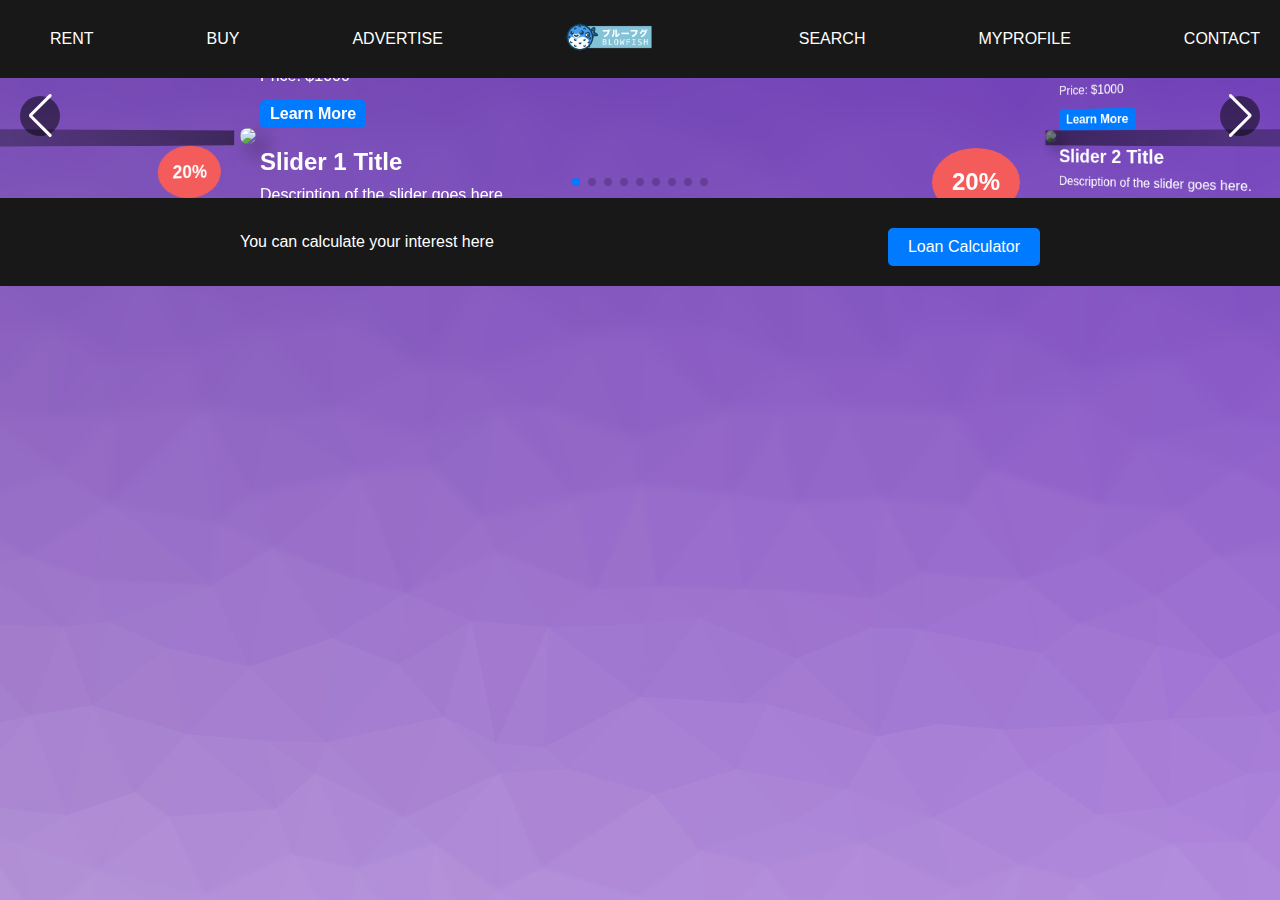
==== index.html @ 5643e167 "First commit 17/08/2023" ====
<!DOCTYPE html>
<html lang="en">
<head>
    <meta charset="UTF-8">
    <meta name="viewport" content="width=device-width, initial-scale=1.0">
    <title>Homepage</title>
    <link rel="stylesheet" href="https://cdn.jsdelivr.net/npm/swiper@10/swiper-bundle.min.css" />
    <link rel="stylesheet" href="style.css">
    <link rel="stylesheet" href="Slider.css">
    <link rel="stylesheet" href="https://cdnjs.cloudflare.com/ajax/libs/font-awesome/6.4.2/css/all.min.css" integrity="sha512-z3gLpd7yknf1YoNbCzqRKc4qyor8gaKU1qmn+CShxbuBusANI9QpRohGBreCFkKxLhei6S9CQXFEbbKuqLg0DA==" crossorigin="anonymous" referrerpolicy="no-referrer" />
</head>
<body>
  <div class="max">
    <header>
        <nav>
        <ul class="nav-bar">
            <input type="checkbox" id="check">
            <div class="logo-ham"><a href="#"><img src="/img/Wireframe Smartphone APPL ATL.png" alt="logo for mobile"></a></div>
            <div class="profile-ham"><a href="#"><img src="/img/Profile.png" alt="profile for mobile"></a></div>
            <div class="menu">
                <li><a href="#">Rent</a></li>
                <li><a href="#">Buy</a></li>
                <li><a href="#">Advertise</a></li>
                <div class="logo"><a href="#"><img src="/img/Wireframe Smartphone APPL ATL.png" alt="logo"></a></div>
                <li><a href="#">Search</a></li>
                <li><a href="#">MyProfile</a></li>
                <li><a href="#">Contact</a></li>
                <label for="check" class="close-menu"><i class="fas fa-xmark"></i></label>
            </div>
            <label for="check" class="open-menu"><i class="fas fa-bars"></i></label>
        </ul>
    </nav>
    </header>
    <div class="swiper mySwiper">
      <div class="swiper-wrapper">
        <div class="swiper-slide">
          <div class="slide-content">
            <div class="top-content">
              <h2>Slider 1 Title</h2>
              <p class="description">Description of the slider goes here.</p>
            </div>
            <img src="https://external-content.duckduckgo.com/iu/?u=https%3A%2F%2Fimages.pexels.com%2Fphotos%2F259600%2Fpexels-photo-259600.jpeg%3Fcs%3Dsrgb%26dl%3Dhouse-path-lawn-259600.jpg%26fm%3Djpg&f=1&nofb=1&ipt=312e7c74102c6457e64c036d2c6bcfee82cb8bde5b6c6cf453a3e6ba2c1cfd1a&ipo=images" />
            <div class="right-content">
              <p class="sale">20%</p>
            </div>
            <div class="bottom-content">
              <p>Address: 123 Main St, City</p>
              <p>Price: $1000</p>
              <a href="#" class="learn-more">Learn More</a>
            </div>
        </div>
        </div>
        <div class="swiper-slide">
          <div class="slide-content">
            <div class="top-content">
              <h2>Slider 2 Title</h2>
              <p class="description">Description of the slider goes here.</p>
            </div>
            <img src="https://external-content.duckduckgo.com/iu/?u=https%3A%2F%2Ftse1.mm.bing.net%2Fth%3Fid%3DOIP._yC174sEBWELImhmt0sS8gHaE2%26pid%3DApi&f=1&ipt=51ead99cac4fe7e62c3ab9b9d7b600f9b5320dde9f2cb71620d62af1041144ef&ipo=images" />
            <div class="right-content">
              <p class="sale">20%</p>
            </div>
            <div class="bottom-content">
              <p>Address: 123 Main St, City</p>
              <p>Price: $1000</p>
              <a href="#" class="learn-more">Learn More</a>
            </div>
        </div>
        </div>
        <div class="swiper-slide">
          <div class="slide-content">
          <div class="top-content">
            <h2>Slider 3 Title</h2>
            <p class="description">Description of the slider goes here.</p>
          </div>
          <img src="https://external-content.duckduckgo.com/iu/?u=https%3A%2F%2Fimages.pexels.com%2Fphotos%2F462358%2Fpexels-photo-462358.jpeg%3Fcs%3Dsrgb%26dl%3Darchitectural-design-architecture-blue-sky-462358.jpg%26fm%3Djpg&f=1&nofb=1&ipt=83fc0fbef6d0a8a3eab332b0d1cae908a87b8581080ac2ecf147860f557ed454&ipo=images" />
          <div class="right-content">
            <p class="sale">20%</p>
          </div>
          <div class="bottom-content">
            <p>Address: 123 Main St, City</p>
            <p>Price: $1000</p>
            <a href="#" class="learn-more">Learn More</a>
          </div>
      </div>
        </div>
        <div class="swiper-slide">
          <div class="slide-content">
            <div class="top-content">
              <h2>Slider 4 Title</h2>
              <p class="description">Description of the slider goes here.</p>
            </div>
            <img src="https://external-content.duckduckgo.com/iu/?u=http%3A%2F%2Fclv.h-cdn.co%2Fassets%2F15%2F50%2F1449795583-wenonah.jpg&f=1&nofb=1&ipt=85af74fc4bfaba77127a2bb2133c2d08e91af98c0caf3fff1195423957ba4fc3&ipo=images" />
            <div class="right-content">
              <p class="sale">20%</p>
            </div>
            <div class="bottom-content">
              <p>Address: 123 Main St, City</p>
              <p>Price: $1000</p>
              <a href="#" class="learn-more">Learn More</a>
            </div>
        </div>
        </div>
        <div class="swiper-slide">
          <div class="slide-content">
            <div class="top-content">
              <h2>Slider 5 Title</h2>
              <p class="description">Description of the slider goes here.</p>
            </div>
            <img src="https://external-content.duckduckgo.com/iu/?u=http%3A%2F%2Fwww.luxxu.net%2Fblog%2Fwp-content%2Fuploads%2F2017%2F02%2F20-Incredible-Modern-Houses-Around-the-United-States-5.jpg&f=1&nofb=1&ipt=18ec8129f973964536cac181e5d6c5612820265550007874b1f75f37f515ae47&ipo=images" />
            <div class="right-content">
              <p class="sale">20%</p>
            </div>
            <div class="bottom-content">
              <p>Address: 123 Main St, City</p>
              <p>Price: $1000</p>
              <a href="#" class="learn-more">Learn More</a>
            </div>
        </div>
        </div>
        <div class="swiper-slide">
          <div class="slide-content">
            <div class="top-content">
              <h2>Slider 6 Title</h2>
              <p class="description">Description of the slider goes here.</p>
            </div>
            <img src="https://external-content.duckduckgo.com/iu/?u=https%3A%2F%2Fluxuryviewer.com%2Fwp-content%2Fuploads%2F2021%2F01%2Fshutterstock_349464740-2048x1362.jpg&f=1&nofb=1&ipt=d18cbb2b39789d5c234e40a9c3a404b3dc7063d48408c8c7889e2c39a91f6dc2&ipo=images" />
            <div class="right-content">
              <p class="sale">20%</p>
            </div>
            <div class="bottom-content">
              <p>Address: 123 Main St, City</p>
              <p>Price: $1000</p>
              <a href="#" class="learn-more">Learn More</a>
            </div>
        </div>
        </div>
        <div class="swiper-slide">
          <div class="slide-content">
            <div class="top-content">
              <h2>Slider 7 Title</h2>
              <p class="description">Description of the slider goes here.</p>
            </div>
            <img src="https://external-content.duckduckgo.com/iu/?u=https%3A%2F%2Fget.pxhere.com%2Fphoto%2Flawn-villa-mansion-house-building-home-suburb-cottage-facade-property-exterior-luxury-farmhouse-estate-neighbourhood-manor-house-real-estate-rural-area-stately-home-residential-area-542561.jpg&f=1&nofb=1&ipt=3d145438c35873ba4d7f786017d8368d323112e11ca6a3d5287fb9a489935da0&ipo=images" />
            <div class="right-content">
              <p class="sale">20%</p>
            </div>
            <div class="bottom-content">
              <p>Address: 123 Main St, City</p>
              <p>Price: $1000</p>
              <a href="#" class="learn-more">Learn More</a>
            </div>
        </div>
        </div>
        <div class="swiper-slide">
          <div class="slide-content">
            <div class="top-content">
              <h2>Slider 8 Title</h2>
              <p class="description">Description of the slider goes here.</p>
            </div>
            <img src="https://external-content.duckduckgo.com/iu/?u=https%3A%2F%2Fc.wallhere.com%2Fphotos%2F20%2Fda%2Furban_house-14921.jpg!d&f=1&nofb=1&ipt=960d8a96851b589f4673a028ebcdffdc76b3672bf7ea8a3b15d1f2250330bce4&ipo=images" />
            <div class="right-content">
              <p class="sale">20%</p>
            </div>
            <div class="bottom-content">
              <p>Address: 123 Main St, City</p>
              <p>Price: $1000</p>
              <a href="#" class="learn-more">Learn More</a>
            </div>
        </div>
        </div>
        <div class="swiper-slide">
          <div class="slide-content">
            <div class="top-content">
              <h2>Slider 9 Title</h2>
              <p class="description">Description of the slider goes here.</p>
            </div>
            <img src="https://external-content.duckduckgo.com/iu/?u=https%3A%2F%2Farchzine.net%2Fwp-content%2Fuploads%2F2017%2F08%2FBeautiful-House-Wallpapers-5.jpg&f=1&nofb=1&ipt=3e14f52829f7d43fc7e70beba7ffd7edb6b9151cefbdfb1d425de66694f3dd67&ipo=images" />
            <div class="right-content">
              <p class="sale">20%</p>
            </div>
            <div class="bottom-content">
              <p>Address: 123 Main St, City</p>
              <p class="price">Price: $1000</p>
              <a href="#" class="learn-more">Learn More</a>
            </div>
        </div>
        </div>
      </div>
      <div class="swiper-pagination"></div>
      <div class="swiper-button-next"></div>
      <div class="swiper-button-prev"></div>
    </div>
    <footer>
      <div class="footer-content">
          <p>You can calculate your interest here</p>
          <button class="loan-calculator">Loan Calculator</button>
      </div>
    </div>
  </footer>
    <!--Javascript-->
    <script src="https://cdn.jsdelivr.net/npm/swiper@10/swiper-bundle.min.js"></script>
    <script>
      var swiper = new Swiper(".mySwiper", {
        loop: true,
        navigation: {
          nextEl: ".swiper-button-next",
          prevEl: ".swiper-button-prev",
        },
        effect: "coverflow",
        grabCursor: true,
        centeredSlides: true,
        slidesPerView: "auto",
        coverflowEffect: {
          rotate: 50,
          stretch: 0,
          depth: 100,
          modifier: 1,
          slideShadows: true,
        },
        pagination: {
          el: ".swiper-pagination",
        },
        autoplay: {
          delay: 8000,
          disableOnInteraction: false,
        },
      });
    
      swiper.el.addEventListener("mouseenter", function () {
        swiper.autoplay.stop();
      });
    
      swiper.el.addEventListener("mouseleave", function () {
        swiper.autoplay.start();
      });
    </script>
</body>
</html>
---- style.css ----
*{
    box-sizing: border-box;
    border: 0;
    margin: 0;
    padding: 0;
}
body {
    font-family:Arial, Helvetica, sans-serif;
    --color1: #FFF;
    --color2: #181818;
    position: relative;
    justify-content: center;
    align-items:center;
    min-height: 100vh;
    background-image: url(/img/bg.jpg); /* Add your image URL */
}

.max{
    height: 100vh;
}

.nav-bar {
    width: 100%;
    display: flex;
    justify-content: space-between;
    align-items: center;
    list-style: none;
    position: relative;
    background-color: var(--color2);
    padding: 12px 20px;
}
.logo img {
    width: 100px;
    margin: 0px 30px;
}
.logo-ham {
    display: none;
    text-align: center;
    position: absolute;
    top: 50%;
    left: 50%;
    transform: translate(-50%, -50%);
}
.logo-ham img {
    width: 40px;
    margin: 0px 0px;

}
.profile-ham {
    display: none;
    text-align: end;
    position: absolute;
    top: 50%;
    right: 20px;
    transform: translate(-50%, -50%);
}
.profile-ham img {
    width: 40px;
    margin: 0px 0px;

}
.menu { display: flex;
    align-items: center;
    justify-content: space-between;
    flex: 1;
}
.menu li {
    padding-left: 30px;
    text-align: center;
}
.menu li a {
    display: inline-block;
    text-decoration: none;
    color: var(--color1);
    text-align: center;
    transition: 0.15s ease-in-out;
    position: relative;
    text-transform: uppercase;
}
.menu li a::after {
    content: "";
    position: absolute;
    bottom: 0;
    left: 0;
    width: 0%;
    height: 1px;
    background-color: var(--color1);
    transition: width 0.5s ease-in-out;
}
.menu li a:hover:after {width: 100%;}
.open-menu , .close-menu {
    position: absolute;
    color: var(--color1);
    cursor: pointer;
    font-size: 1.5rem;
    display: none;
}
.open-menu {
    top: 50%;
    left: 20px;
    transform: translateY(-50%);
}
.close-menu {
    top: 20px;
    left: 20px;
}
#check {
    display: none;
}

/* Footer */
footer {
    position: relative;
    background-color: #181818;
    color: white;
    padding: 20px;
    text-align: center;
}

.footer-content {
    width: 100%;
    display: flex;
    justify-content: space-between;
    align-items: center;
    list-style: none;
    position: relative;

    display: flex;
    flex-direction: row;
    max-width: 800px;
    margin: 0 auto;
}

.loan-calculator {
    background-color: #007bff;
    color: white;
    border: none;
    padding: 10px 20px;
    border-radius: 5px;
    font-size: 16px;
    cursor: pointer;
    margin-top: 10px;
}

@media(max-width: 768px){
    .menu {
        flex-direction: column;
        align-items: center;
        justify-content: center;
        width: 100%;
        height: 100vh;
        position: fixed;
        top: 0;
        right: -100%;
        z-index: 1000;
        background-color: var(--color2);
        transform: all 0.2s ease-in-out;
    }
    .menu li {
        margin-top: 20px;
    }
    .menu li a {
        padding: 5px 10px;
    }
    .open-menu , .close-menu {
        display: block;
    }
    #check:checked ~ .menu {
        right: 0;
    }
    .nav-bar {
        padding: 0px;
        height: 50px;
    }
    .logo {
        display: none;
    }
    .logo-ham {
        display: block;
    }
    .logo-ham img {
        width: 100px;
    }
    .profile-ham {
        display: block;
    }
    .footer-content {
        flex-direction: column;
    }
}
---- Slider.css ----
.swiper {
  width: 100%;
  padding-top: 50px;
  padding-bottom: 50px;
}

.swiper-slide {
  display: inline-block;
  background-position: center;
  background-size: cover;
  max-width: 800px;
  max-height: 100vh;
}

.swiper-slide img {
  height: 90vh;
  max-width: 800px;
  border-radius: 1rem;
  box-shadow: 10px 10px 20px rgba(0, 0, 0, 0.5);
}

.slide-content {
  position: relative;
  color: white;
}

.top-content {
  position: absolute;
  top: 20px;
  left: 20px;
}

.top-content h2 {
  font-size: 1.5rem;
  margin: 0;
}

.description {
  font-size: 1rem;
  margin-top: 10px;
}

.right-content {
  position: absolute;
  top: 20px;
  right: 20px;
}

.sale {
  background-color: #f45b5b;
  padding: 20px;
  border-radius: 80%;
  font-size: 1.5rem;
  font-weight: bold;
}

.bottom-content {
  position: absolute;
  bottom: 20px;
  left: 20px;
}

.bottom-content p {
  font-size: 1rem;
  margin: 5px 0;
}

.learn-more {
  display: inline-block;
  background-color: #007bff;
  color: white;
  padding: 5px 10px;
  border-radius: 5px;
  text-decoration: none;
  font-weight: bold;
  margin-top: 10px;
}

/* Swiper navigation arrows */
.swiper-button-next,
.swiper-button-prev {
  position: absolute;
  top: 50%;
  transform: translateY(-50%);
  width: 40px;
  height: 40px;
  background-color: rgba(0, 0, 0, 0.5);
  color: white;
  font-size: 24px;
  display: flex;
  align-items: center;
  justify-content: center;
  cursor: pointer;
  border-radius: 50%;
  z-index: 10;
}

.swiper-button-next {
  right: 20px;
}

.swiper-button-prev {
  left: 20px;
}
@media(max-width: 768px){
  .swiper {
    padding: 10px;
    margin: 0;
  }
  .swiper-slide {
    width: 100%;
    height: 100%;
  }
  .swiper-slide img {
    max-height: 90vh;
    max-width: 100%;
  }
}
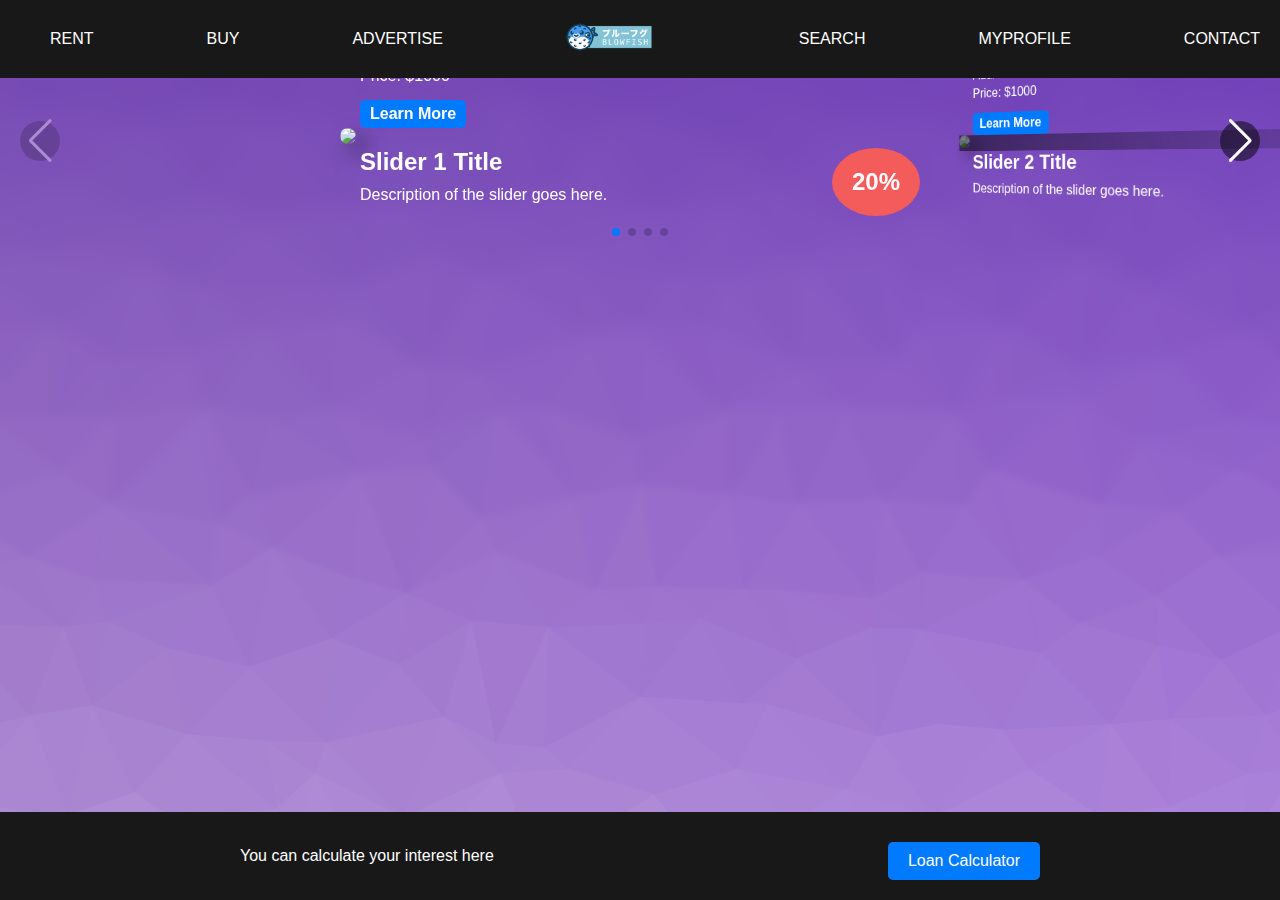
==== commit 05aa5916: "18/08/2023" ====
--- a/index.html
+++ b/index.html
@@ -1,16 +1,19 @@
 <!DOCTYPE html>
 <html lang="en">
 <head>
+  <!-- Meta tags and title -->
     <meta charset="UTF-8">
     <meta name="viewport" content="width=device-width, initial-scale=1.0">
     <title>Homepage</title>
+    <link rel="icon" href="/img/Wireframe Smartphone APPL ATL.png" type="image/x-icon">
+    <!-- External stylesheets -->
     <link rel="stylesheet" href="https://cdn.jsdelivr.net/npm/swiper@10/swiper-bundle.min.css" />
     <link rel="stylesheet" href="style.css">
     <link rel="stylesheet" href="Slider.css">
     <link rel="stylesheet" href="https://cdnjs.cloudflare.com/ajax/libs/font-awesome/6.4.2/css/all.min.css" integrity="sha512-z3gLpd7yknf1YoNbCzqRKc4qyor8gaKU1qmn+CShxbuBusANI9QpRohGBreCFkKxLhei6S9CQXFEbbKuqLg0DA==" crossorigin="anonymous" referrerpolicy="no-referrer" />
 </head>
 <body>
-  <div class="max">
+<!-- Header with navigation menu -->
     <header>
         <nav>
         <ul class="nav-bar">
@@ -31,8 +34,10 @@
         </ul>
     </nav>
     </header>
+    <!-- Swiper slider -->
     <div class="swiper mySwiper">
       <div class="swiper-wrapper">
+        <!-- Slider 1 -->
         <div class="swiper-slide">
           <div class="slide-content">
             <div class="top-content">
@@ -50,6 +55,7 @@
             </div>
         </div>
         </div>
+        <!-- Slider 2 -->
         <div class="swiper-slide">
           <div class="slide-content">
             <div class="top-content">
@@ -67,6 +73,7 @@
             </div>
         </div>
         </div>
+        <!-- Slider 2 -->
         <div class="swiper-slide">
           <div class="slide-content">
           <div class="top-content">
@@ -84,6 +91,7 @@
           </div>
       </div>
         </div>
+        <!-- Slider 4 -->
         <div class="swiper-slide">
           <div class="slide-content">
             <div class="top-content">
@@ -101,139 +109,22 @@
             </div>
         </div>
         </div>
-        <div class="swiper-slide">
-          <div class="slide-content">
-            <div class="top-content">
-              <h2>Slider 5 Title</h2>
-              <p class="description">Description of the slider goes here.</p>
-            </div>
-            <img src="https://external-content.duckduckgo.com/iu/?u=http%3A%2F%2Fwww.luxxu.net%2Fblog%2Fwp-content%2Fuploads%2F2017%2F02%2F20-Incredible-Modern-Houses-Around-the-United-States-5.jpg&f=1&nofb=1&ipt=18ec8129f973964536cac181e5d6c5612820265550007874b1f75f37f515ae47&ipo=images" />
-            <div class="right-content">
-              <p class="sale">20%</p>
-            </div>
-            <div class="bottom-content">
-              <p>Address: 123 Main St, City</p>
-              <p>Price: $1000</p>
-              <a href="#" class="learn-more">Learn More</a>
-            </div>
-        </div>
-        </div>
-        <div class="swiper-slide">
-          <div class="slide-content">
-            <div class="top-content">
-              <h2>Slider 6 Title</h2>
-              <p class="description">Description of the slider goes here.</p>
-            </div>
-            <img src="https://external-content.duckduckgo.com/iu/?u=https%3A%2F%2Fluxuryviewer.com%2Fwp-content%2Fuploads%2F2021%2F01%2Fshutterstock_349464740-2048x1362.jpg&f=1&nofb=1&ipt=d18cbb2b39789d5c234e40a9c3a404b3dc7063d48408c8c7889e2c39a91f6dc2&ipo=images" />
-            <div class="right-content">
-              <p class="sale">20%</p>
-            </div>
-            <div class="bottom-content">
-              <p>Address: 123 Main St, City</p>
-              <p>Price: $1000</p>
-              <a href="#" class="learn-more">Learn More</a>
-            </div>
-        </div>
-        </div>
-        <div class="swiper-slide">
-          <div class="slide-content">
-            <div class="top-content">
-              <h2>Slider 7 Title</h2>
-              <p class="description">Description of the slider goes here.</p>
-            </div>
-            <img src="https://external-content.duckduckgo.com/iu/?u=https%3A%2F%2Fget.pxhere.com%2Fphoto%2Flawn-villa-mansion-house-building-home-suburb-cottage-facade-property-exterior-luxury-farmhouse-estate-neighbourhood-manor-house-real-estate-rural-area-stately-home-residential-area-542561.jpg&f=1&nofb=1&ipt=3d145438c35873ba4d7f786017d8368d323112e11ca6a3d5287fb9a489935da0&ipo=images" />
-            <div class="right-content">
-              <p class="sale">20%</p>
-            </div>
-            <div class="bottom-content">
-              <p>Address: 123 Main St, City</p>
-              <p>Price: $1000</p>
-              <a href="#" class="learn-more">Learn More</a>
-            </div>
-        </div>
-        </div>
-        <div class="swiper-slide">
-          <div class="slide-content">
-            <div class="top-content">
-              <h2>Slider 8 Title</h2>
-              <p class="description">Description of the slider goes here.</p>
-            </div>
-            <img src="https://external-content.duckduckgo.com/iu/?u=https%3A%2F%2Fc.wallhere.com%2Fphotos%2F20%2Fda%2Furban_house-14921.jpg!d&f=1&nofb=1&ipt=960d8a96851b589f4673a028ebcdffdc76b3672bf7ea8a3b15d1f2250330bce4&ipo=images" />
-            <div class="right-content">
-              <p class="sale">20%</p>
-            </div>
-            <div class="bottom-content">
-              <p>Address: 123 Main St, City</p>
-              <p>Price: $1000</p>
-              <a href="#" class="learn-more">Learn More</a>
-            </div>
-        </div>
-        </div>
-        <div class="swiper-slide">
-          <div class="slide-content">
-            <div class="top-content">
-              <h2>Slider 9 Title</h2>
-              <p class="description">Description of the slider goes here.</p>
-            </div>
-            <img src="https://external-content.duckduckgo.com/iu/?u=https%3A%2F%2Farchzine.net%2Fwp-content%2Fuploads%2F2017%2F08%2FBeautiful-House-Wallpapers-5.jpg&f=1&nofb=1&ipt=3e14f52829f7d43fc7e70beba7ffd7edb6b9151cefbdfb1d425de66694f3dd67&ipo=images" />
-            <div class="right-content">
-              <p class="sale">20%</p>
-            </div>
-            <div class="bottom-content">
-              <p>Address: 123 Main St, City</p>
-              <p class="price">Price: $1000</p>
-              <a href="#" class="learn-more">Learn More</a>
-            </div>
-        </div>
-        </div>
       </div>
+      <!-- Other slider items... -->
       <div class="swiper-pagination"></div>
       <div class="swiper-button-next"></div>
       <div class="swiper-button-prev"></div>
     </div>
+<!-- Footer -->
     <footer>
       <div class="footer-content">
           <p>You can calculate your interest here</p>
-          <button class="loan-calculator">Loan Calculator</button>
+          <a href="calc.html" target="_blank" class="loan-calculator">Loan Calculator</a>
       </div>
-    </div>
+
   </footer>
-    <!--Javascript-->
+    <!-- Javascript dependencies -->
     <script src="https://cdn.jsdelivr.net/npm/swiper@10/swiper-bundle.min.js"></script>
-    <script>
-      var swiper = new Swiper(".mySwiper", {
-        loop: true,
-        navigation: {
-          nextEl: ".swiper-button-next",
-          prevEl: ".swiper-button-prev",
-        },
-        effect: "coverflow",
-        grabCursor: true,
-        centeredSlides: true,
-        slidesPerView: "auto",
-        coverflowEffect: {
-          rotate: 50,
-          stretch: 0,
-          depth: 100,
-          modifier: 1,
-          slideShadows: true,
-        },
-        pagination: {
-          el: ".swiper-pagination",
-        },
-        autoplay: {
-          delay: 8000,
-          disableOnInteraction: false,
-        },
-      });
-    
-      swiper.el.addEventListener("mouseenter", function () {
-        swiper.autoplay.stop();
-      });
-    
-      swiper.el.addEventListener("mouseleave", function () {
-        swiper.autoplay.start();
-      });
-    </script>
+    <script src="main.js"></script>
 </body>
-</html>+</html>
--- a/style.css
+++ b/style.css
@@ -1,190 +1,227 @@
+/* Global reset */
 *{
-    box-sizing: border-box;
-    border: 0;
-    margin: 0;
-    padding: 0;
-}
+  box-sizing: border-box;
+  border: 0;
+  margin: 0;
+  padding: 0;
+}
+
+/* Root variables */
+:root {
+  --contentHeight: 300px;
+  --footerHeight: 80px;
+}
+
+/* Body */
 body {
-    font-family:Arial, Helvetica, sans-serif;
-    --color1: #FFF;
-    --color2: #181818;
-    position: relative;
-    justify-content: center;
-    align-items:center;
-    min-height: 100vh;
-    background-image: url(/img/bg.jpg); /* Add your image URL */
-}
-
-.max{
-    height: 100vh;
+  font-family:Arial, Helvetica, sans-serif;
+  --color1: #FFF;
+  --color2: #181818;
+  position: relative;
+  justify-content: center;
+  align-items:center;
+  min-height: 100vh;
+  background-image: url(/img/bg.jpg); /* Add your image URL */
 }
 
 .nav-bar {
-    width: 100%;
-    display: flex;
-    justify-content: space-between;
-    align-items: center;
-    list-style: none;
-    position: relative;
-    background-color: var(--color2);
-    padding: 12px 20px;
+  width: 100%;
+  display: flex;
+  justify-content: space-between;
+  align-items: center;
+  list-style: none;
+  position: relative;
+  background-color: var(--color2);
+  padding: 12px 20px;
 }
 .logo img {
-    width: 100px;
-    margin: 0px 30px;
+  width: 100px;
+  margin: 0px 30px;
 }
 .logo-ham {
-    display: none;
-    text-align: center;
-    position: absolute;
-    top: 50%;
-    left: 50%;
-    transform: translate(-50%, -50%);
+  display: none;
+  text-align: center;
+  position: absolute;
+  top: 50%;
+  left: 50%;
+  transform: translate(-50%, -50%);
 }
 .logo-ham img {
-    width: 40px;
-    margin: 0px 0px;
+  width: 40px;
+  margin: 0px 0px;
 
 }
 .profile-ham {
-    display: none;
-    text-align: end;
-    position: absolute;
-    top: 50%;
-    right: 20px;
-    transform: translate(-50%, -50%);
+  display: none;
+  text-align: end;
+  position: absolute;
+  top: 50%;
+  right: 20px;
+  transform: translate(-50%, -50%);
 }
 .profile-ham img {
-    width: 40px;
-    margin: 0px 0px;
+  width: 40px;
+  margin: 0px 0px;
 
 }
 .menu { display: flex;
-    align-items: center;
-    justify-content: space-between;
-    flex: 1;
+  align-items: center;
+  justify-content: space-between;
+  flex: 1;
 }
 .menu li {
-    padding-left: 30px;
-    text-align: center;
+  padding-left: 30px;
+  text-align: center;
 }
 .menu li a {
-    display: inline-block;
-    text-decoration: none;
-    color: var(--color1);
-    text-align: center;
-    transition: 0.15s ease-in-out;
-    position: relative;
-    text-transform: uppercase;
+  display: inline-block;
+  text-decoration: none;
+  color: var(--color1);
+  text-align: center;
+  transition: 0.15s ease-in-out;
+  position: relative;
+  text-transform: uppercase;
 }
 .menu li a::after {
-    content: "";
+  content: "";
+  position: absolute;
+  bottom: 0;
+  left: 0;
+  width: 0%;
+  height: 1px;
+  background-color: var(--color1);
+  transition: width 0.5s ease-in-out;
+}
+.menu li a:hover:after {width: 100%;}
+.open-menu , .close-menu {
+  position: absolute;
+  color: var(--color1);
+  cursor: pointer;
+  font-size: 1.5rem;
+  display: none;
+}
+.open-menu {
+  top: 50%;
+  left: 20px;
+  transform: translateY(-50%);
+}
+.close-menu {
+  top: 20px;
+  left: 20px;
+}
+#check {
+  display: none;
+}
+
+/* Footer */
+footer {
+  position: absolute;
+  bottom: 0px;
+  width: 100%;
+  background-color: #181818;
+  color: white;
+  padding: 20px;
+  text-align: center;
+  z-index: 1000;
+}
+
+.footer-content {
+  width: 100%;
+  display: flex;
+  justify-content: space-between;
+  align-items: center;
+  list-style: none;
+  position: relative;
+
+  display: flex;
+  flex-direction: row;
+  max-width: 800px;
+  margin: 0 auto;
+}
+
+.loan-calculator {
+  text-decoration: none;
+  background-color: #007bff;
+  color: white;
+  border: none;
+  padding: 10px 20px;
+  border-radius: 5px;
+  font-size: 16px;
+  cursor: pointer;
+  margin-top: 10px;
+}
+
+/* Media queries for mobile view */
+@media(max-width: 768px){
+    /* Menu styles */
+  .menu {
+      flex-direction: column;
+      align-items: center;
+      justify-content: center;
+      width: 100%;
+      height: 100vh;
+      position: fixed;
+      top: 0;
+      right: -100%;
+      z-index: 1000;
+      background-color: var(--color2);
+      transform: all 0.2s ease-in-out;
+  }
+  /* Menu list item styles */
+  .menu li {
+      margin-top: 20px;
+  }
+   /* Menu link styles */
+  .menu li a {
+      padding: 5px 10px;
+  }
+  /* Menu button styles */
+  .open-menu , .close-menu {
+      display: block;
+  }
+  /* Menu animation styles */
+  #check:checked ~ .menu {
+      right: 0;
+  }
+    /* Navigation bar height adjustment */
+  .nav-bar {
+      padding: 0px;
+      height: 50px;
+  }
+   /* Logo display */
+  .logo {
+      display: none;
+  }
+   /* Logo-ham and profile-ham styles */
+  .logo-ham {
+      display: block;
+  }
+  .logo-ham img {
+      width: 100px;
+  }
+  .profile-ham {
+      display: block;
+  }
+   /* Footer content alignment */
+  .footer-content {
+      flex-direction: column;
+  }
+   /* Adjust footer position for different heights */
+  footer {
     position: absolute;
     bottom: 0;
-    left: 0;
-    width: 0%;
-    height: 1px;
-    background-color: var(--color1);
-    transition: width 0.5s ease-in-out;
-}
-.menu li a:hover:after {width: 100%;}
-.open-menu , .close-menu {
-    position: absolute;
-    color: var(--color1);
-    cursor: pointer;
-    font-size: 1.5rem;
-    display: none;
-}
-.open-menu {
-    top: 50%;
-    left: 20px;
-    transform: translateY(-50%);
-}
-.close-menu {
-    top: 20px;
-    left: 20px;
-}
-#check {
-    display: none;
-}
-
-/* Footer */
-footer {
-    position: relative;
-    background-color: #181818;
-    color: white;
-    padding: 20px;
-    text-align: center;
-}
-
-.footer-content {
-    width: 100%;
-    display: flex;
-    justify-content: space-between;
-    align-items: center;
-    list-style: none;
-    position: relative;
-
-    display: flex;
-    flex-direction: row;
-    max-width: 800px;
-    margin: 0 auto;
-}
-
-.loan-calculator {
-    background-color: #007bff;
-    color: white;
-    border: none;
-    padding: 10px 20px;
-    border-radius: 5px;
-    font-size: 16px;
-    cursor: pointer;
-    margin-top: 10px;
-}
-
-@media(max-width: 768px){
-    .menu {
-        flex-direction: column;
-        align-items: center;
-        justify-content: center;
-        width: 100%;
-        height: 100vh;
-        position: fixed;
-        top: 0;
-        right: -100%;
-        z-index: 1000;
-        background-color: var(--color2);
-        transform: all 0.2s ease-in-out;
+  }
+  @media (min-height: 900px) {
+    footer {
+      position: absolute;
+      width: 100%;
     }
-    .menu li {
-        margin-top: 20px;
+  }
+  @media (max-height: 850px) {
+    footer {
+      padding-top: 50px;
+      position: relative;
+      width: 100%;
     }
-    .menu li a {
-        padding: 5px 10px;
-    }
-    .open-menu , .close-menu {
-        display: block;
-    }
-    #check:checked ~ .menu {
-        right: 0;
-    }
-    .nav-bar {
-        padding: 0px;
-        height: 50px;
-    }
-    .logo {
-        display: none;
-    }
-    .logo-ham {
-        display: block;
-    }
-    .logo-ham img {
-        width: 100px;
-    }
-    .profile-ham {
-        display: block;
-    }
-    .footer-content {
-        flex-direction: column;
-    }
-}+  }
+}
--- a/Slider.css
+++ b/Slider.css
@@ -1,52 +1,72 @@
+/* Swiper container */
 .swiper {
+  /* Container positioning and layout */
+  position: relative;
   width: 100%;
+  display: flex;
+  flex-direction: column;
+  align-items: center;
+  justify-content: center;
   padding-top: 50px;
-  padding-bottom: 50px;
+  padding-bottom: 100px;
+  height: auto;
+  margin-bottom: 50px;
 }
 
+/* Swiper slide */
 .swiper-slide {
+  /* Slide positioning and layout */
+  align-items: center;
+  justify-content: center;
   display: inline-block;
   background-position: center;
   background-size: cover;
-  max-width: 800px;
-  max-height: 100vh;
+  max-width: 600px;
+  max-height: auto;
 }
 
 .swiper-slide img {
-  height: 90vh;
-  max-width: 800px;
+  /* Image properties */
+  height: 600px;
+  max-width: 600px;
   border-radius: 1rem;
   box-shadow: 10px 10px 20px rgba(0, 0, 0, 0.5);
 }
-
+/* Slide content */
 .slide-content {
+  /* Content positioning and styling */
   position: relative;
   color: white;
 }
 
 .top-content {
+  /* Top content positioning */
   position: absolute;
   top: 20px;
   left: 20px;
 }
 
 .top-content h2 {
+  /* Heading styling */
   font-size: 1.5rem;
   margin: 0;
 }
 
 .description {
+  /* Description styling */
   font-size: 1rem;
   margin-top: 10px;
 }
 
 .right-content {
+   /* Right content positioning */
   position: absolute;
   top: 20px;
   right: 20px;
 }
 
 .sale {
+   /* Sale badge styling */
   background-color: #f45b5b;
   padding: 20px;
   border-radius: 80%;
@@ -55,17 +75,20 @@
 }
 
 .bottom-content {
+  /* Bottom content positioning */
   position: absolute;
   bottom: 20px;
   left: 20px;
 }
 
 .bottom-content p {
+  /* Paragraph styling */
   font-size: 1rem;
   margin: 5px 0;
 }
 
 .learn-more {
+  /* Learn more link styling */
   display: inline-block;
   background-color: #007bff;
   color: white;
@@ -79,6 +102,7 @@
 /* Swiper navigation arrows */
 .swiper-button-next,
 .swiper-button-prev {
+  /* Navigation arrows styling */
   position: absolute;
   top: 50%;
   transform: translateY(-50%);
@@ -92,7 +116,7 @@
   justify-content: center;
   cursor: pointer;
   border-radius: 50%;
-  z-index: 10;
+  z-index: 9999;
 }
 
 .swiper-button-next {
@@ -102,17 +126,21 @@
 .swiper-button-prev {
   left: 20px;
 }
+/* Media query for mobile view */
 @media(max-width: 768px){
   .swiper {
-    padding: 10px;
+    /* Container padding and margin adjustments */
+    padding: 25px;
     margin: 0;
   }
   .swiper-slide {
+    /* Slide adjustments */
     width: 100%;
-    height: 100%;
+    height: auto;
   }
   .swiper-slide img {
-    max-height: 90vh;
+    /* Image adjustments */
+    max-height: auto;
     max-width: 100%;
   }
 }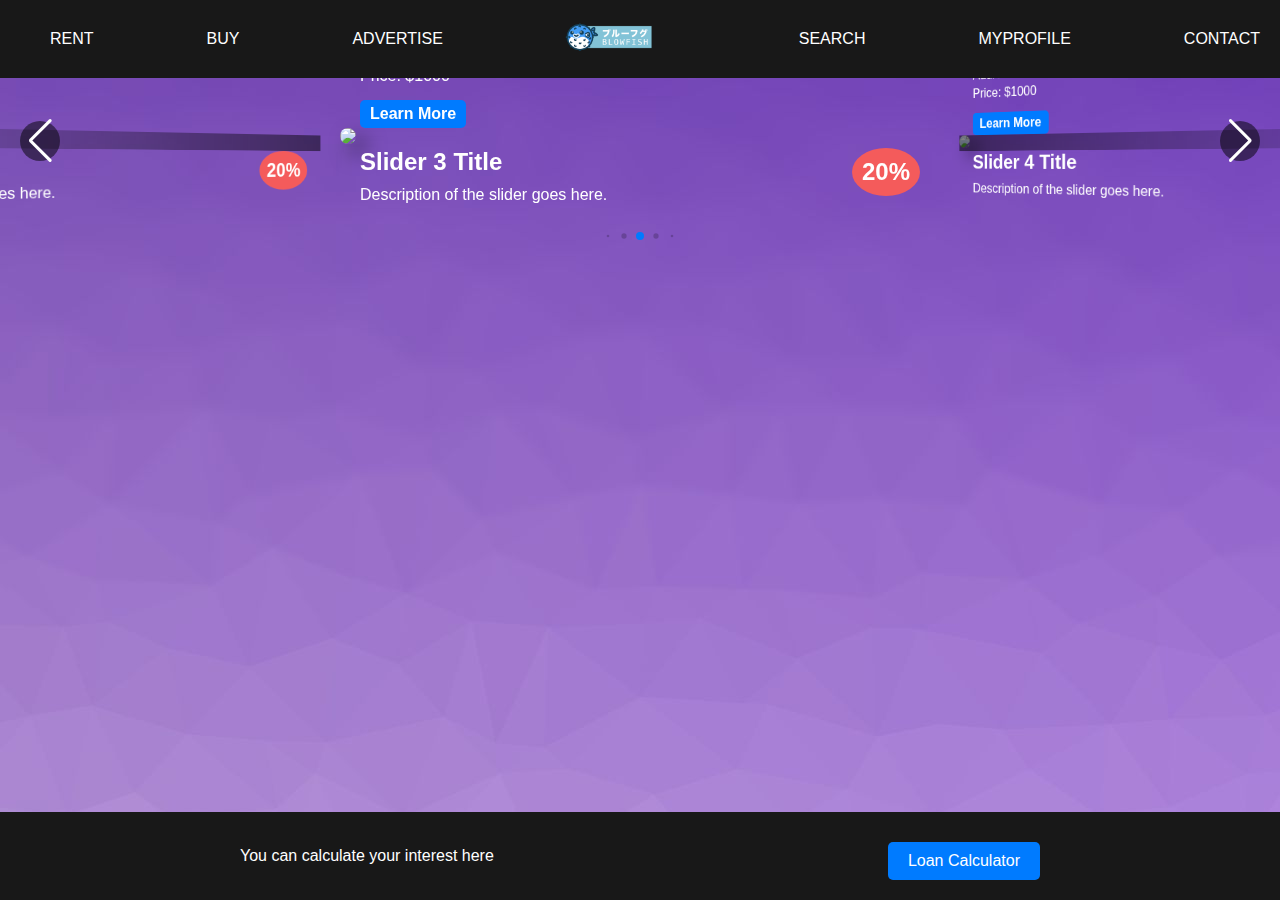
==== commit a37e62ca: "8 slides infinite scroll issue" ====
--- a/index.html
+++ b/index.html
@@ -109,6 +109,78 @@
             </div>
         </div>
         </div>
+                <!-- Slider 1 -->
+                <div class="swiper-slide">
+                  <div class="slide-content">
+                    <div class="top-content">
+                      <h2>Slider 1 Title</h2>
+                      <p class="description">Description of the slider goes here.</p>
+                    </div>
+                    <img src="https://external-content.duckduckgo.com/iu/?u=https%3A%2F%2Fimages.pexels.com%2Fphotos%2F259600%2Fpexels-photo-259600.jpeg%3Fcs%3Dsrgb%26dl%3Dhouse-path-lawn-259600.jpg%26fm%3Djpg&f=1&nofb=1&ipt=312e7c74102c6457e64c036d2c6bcfee82cb8bde5b6c6cf453a3e6ba2c1cfd1a&ipo=images" />
+                    <div class="right-content">
+                      <p class="sale">20%</p>
+                    </div>
+                    <div class="bottom-content">
+                      <p>Address: 123 Main St, City</p>
+                      <p>Price: $1000</p>
+                      <a href="#" class="learn-more">Learn More</a>
+                    </div>
+                </div>
+                </div>
+                <!-- Slider 2 -->
+                <div class="swiper-slide">
+                  <div class="slide-content">
+                    <div class="top-content">
+                      <h2>Slider 2 Title</h2>
+                      <p class="description">Description of the slider goes here.</p>
+                    </div>
+                    <img src="https://external-content.duckduckgo.com/iu/?u=https%3A%2F%2Ftse1.mm.bing.net%2Fth%3Fid%3DOIP._yC174sEBWELImhmt0sS8gHaE2%26pid%3DApi&f=1&ipt=51ead99cac4fe7e62c3ab9b9d7b600f9b5320dde9f2cb71620d62af1041144ef&ipo=images" />
+                    <div class="right-content">
+                      <p class="sale">20%</p>
+                    </div>
+                    <div class="bottom-content">
+                      <p>Address: 123 Main St, City</p>
+                      <p>Price: $1000</p>
+                      <a href="#" class="learn-more">Learn More</a>
+                    </div>
+                </div>
+                </div>
+                <!-- Slider 2 -->
+                <div class="swiper-slide">
+                  <div class="slide-content">
+                  <div class="top-content">
+                    <h2>Slider 3 Title</h2>
+                    <p class="description">Description of the slider goes here.</p>
+                  </div>
+                  <img src="https://external-content.duckduckgo.com/iu/?u=https%3A%2F%2Fimages.pexels.com%2Fphotos%2F462358%2Fpexels-photo-462358.jpeg%3Fcs%3Dsrgb%26dl%3Darchitectural-design-architecture-blue-sky-462358.jpg%26fm%3Djpg&f=1&nofb=1&ipt=83fc0fbef6d0a8a3eab332b0d1cae908a87b8581080ac2ecf147860f557ed454&ipo=images" />
+                  <div class="right-content">
+                    <p class="sale">20%</p>
+                  </div>
+                  <div class="bottom-content">
+                    <p>Address: 123 Main St, City</p>
+                    <p>Price: $1000</p>
+                    <a href="#" class="learn-more">Learn More</a>
+                  </div>
+              </div>
+                </div>
+                <!-- Slider 4 -->
+                <div class="swiper-slide">
+                  <div class="slide-content">
+                    <div class="top-content">
+                      <h2>Slider 4 Title</h2>
+                      <p class="description">Description of the slider goes here.</p>
+                    </div>
+                    <img src="https://external-content.duckduckgo.com/iu/?u=http%3A%2F%2Fclv.h-cdn.co%2Fassets%2F15%2F50%2F1449795583-wenonah.jpg&f=1&nofb=1&ipt=85af74fc4bfaba77127a2bb2133c2d08e91af98c0caf3fff1195423957ba4fc3&ipo=images" />
+                    <div class="right-content">
+                      <p class="sale">20%</p>
+                    </div>
+                    <div class="bottom-content">
+                      <p>Address: 123 Main St, City</p>
+                      <p>Price: $1000</p>
+                      <a href="#" class="learn-more">Learn More</a>
+                    </div>
+                </div>
+                </div>
       </div>
       <!-- Other slider items... -->
       <div class="swiper-pagination"></div>
@@ -124,7 +196,7 @@
 
   </footer>
     <!-- Javascript dependencies -->
-    <script src="https://cdn.jsdelivr.net/npm/swiper@10/swiper-bundle.min.js"></script>
+    <script src="https://cdn.jsdelivr.net/npm/swiper@9/swiper-bundle.min.js"></script>
     <script src="main.js"></script>
 </body>
-</html>
+</html>--- a/style.css
+++ b/style.css
@@ -220,7 +220,7 @@
   @media (max-height: 850px) {
     footer {
       padding-top: 50px;
-      position: relative;
+      position: absolute;
       width: 100%;
     }
   }
--- a/Slider.css
+++ b/Slider.css
@@ -23,6 +23,7 @@
   background-size: cover;
   max-width: 600px;
   max-height: auto;
+  box-shadow: none;
 }
 
 .swiper-slide img {
@@ -68,7 +69,7 @@
 .sale {
    /* Sale badge styling */
   background-color: #f45b5b;
-  padding: 20px;
+  padding: 10px;
   border-radius: 80%;
   font-size: 1.5rem;
   font-weight: bold;
@@ -130,17 +131,20 @@
 @media(max-width: 768px){
   .swiper {
     /* Container padding and margin adjustments */
-    padding: 25px;
-    margin: 0;
+    padding: 50px 50px 40px 50px;
+    margin: 0px;
   }
   .swiper-slide {
     /* Slide adjustments */
     width: 100%;
-    height: auto;
+    height: 350px;
   }
   .swiper-slide img {
     /* Image adjustments */
-    max-height: auto;
+    max-height: 350px;
     max-width: 100%;
   }
+  .sale {
+    font-size: 0.8rem;
+  }
 }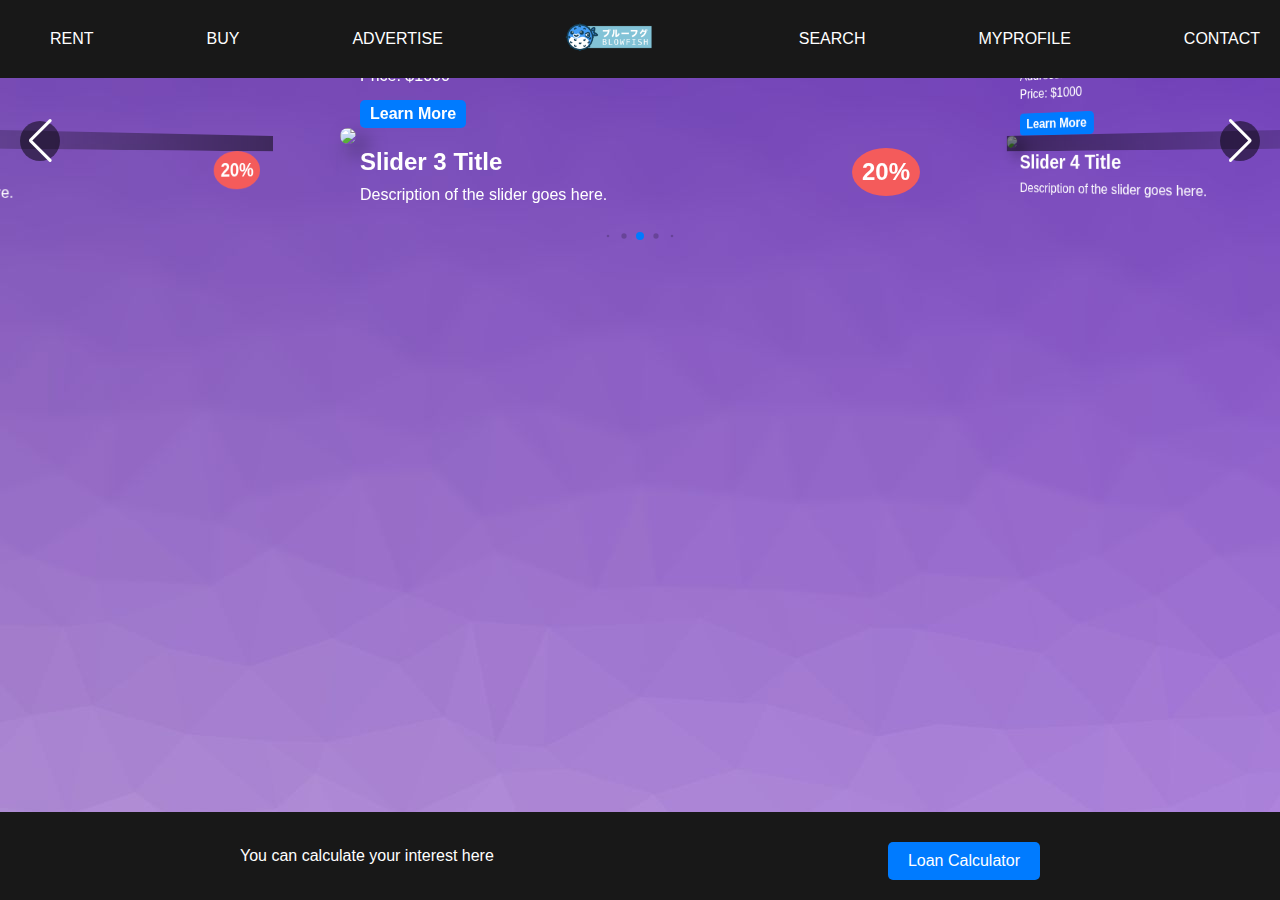
==== commit b2fb7980: "19/08/2023 GAP BETWEEN SLIDES" ====
--- a/index.html
+++ b/index.html
@@ -191,7 +191,7 @@
     <footer>
       <div class="footer-content">
           <p>You can calculate your interest here</p>
-          <a href="calc.html" target="_blank" class="loan-calculator">Loan Calculator</a>
+          <a href="#" target="" class="loan-calculator">Loan Calculator</a>
       </div>
 
   </footer>
--- a/Slider.css
+++ b/Slider.css
@@ -131,7 +131,7 @@
 @media(max-width: 768px){
   .swiper {
     /* Container padding and margin adjustments */
-    padding: 50px 50px 40px 50px;
+    padding: 60px 60px 40px 60px;
     margin: 0px;
   }
   .swiper-slide {
